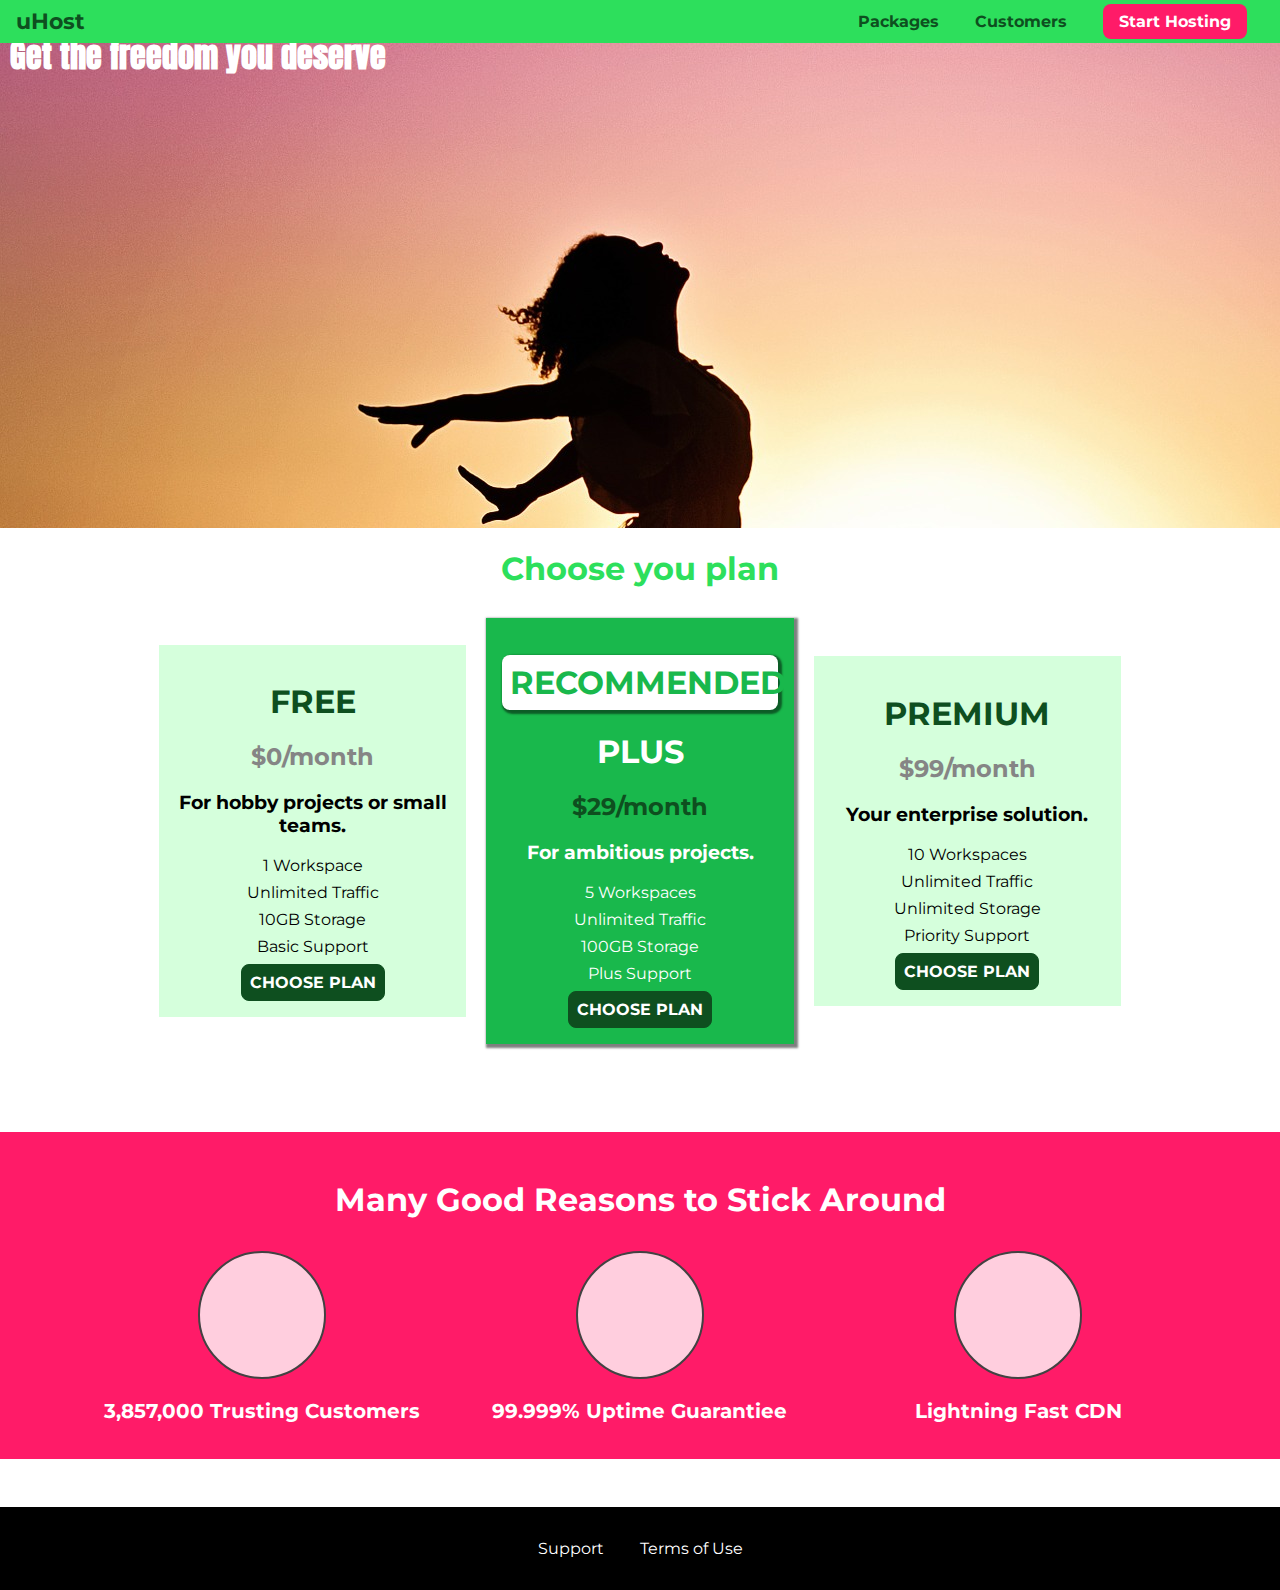
==== index.html @ 856f46f3 "initial commit" ====
<!DOCTYPE html>
<html lang="en">
<head>
    <meta charset="UTF-8">
    <meta name="viewport" content="width=device-width, initial-scale=1.0">
    <meta http-equiv="X-UA-Compatible" content="ie=edge">
    <link href="https://fonts.googleapis.com/css?family=Anton|Montserrat:400,600,700&display=swap" rel="stylesheet">
    <link rel="stylesheet" href="shared.css">
    <link rel="stylesheet" href="main.css">
    <title>uHost</title>
</head>
<body>
    <header class="main-header">
        <div>
            <a href="index.html" class="main-header__brand">uHost</a>
        </div>
        <nav class="main-nav">
            <ul class="main-nav__items">
                <li class="main-nav__item">
                    <a href="packages/index.html">Packages</a>
                </li>
                <li class="main-nav__item">
                    <a href="customers/index.html">Customers</a>
                </li>
                <li class="main-nav__item main-nav__item--cta">
                    <a href="start-hosting/index.html">Start Hosting</a>
                </li>
            </ul>
        </nav>
    </header>
    <main>
        <section id="product-overview">
            <h1>Get the freedom you deserve</h1>
        </section>
        <section id="plans">
            <h1 class='section-title'>Choose you plan</h1>
            <div class="plan__list">
                <article class="plan">
                    <h1 class="plan__title">FREE</h1>
                    <h2 class="plan__price">$0/month</h2>
                    <h3>For hobby projects or small teams.</h3>
                    <ul class="plan__features">
                        <li class="plan__feature">1 Workspace</li>
                        <li class="plan__feature">Unlimited Traffic</li>
                        <li class="plan__feature">10GB Storage</li>
                        <li class="plan__feature">Basic Support</li>
                    </ul>
                    <div>
                        <button class="button">CHOOSE PLAN</button>
                    </div>
                </article>
                <article class="plan plan--highlighted">
                    <h1 class="plan__annotation">RECOMMENDED</h1>
                    <h1 class="plan__title">PLUS</h1>
                    <h2 class="plan__price">$29/month</h2>
                    <h3>For ambitious projects.</h3>
                    <ul class="plan__features">
                        <li class="plan__feature">5 Workspaces</li>
                        <li class="plan__feature">Unlimited Traffic</li>
                        <li class="plan__feature">100GB Storage</li>
                        <li class="plan__feature">Plus Support</li>
                    </ul>
                    <div>
                        <button class="button">CHOOSE PLAN</button>
                    </div>
                </article>
                <article class="plan">
                    <h1 class="plan__title">PREMIUM</h1>
                    <h2 class="plan__price">$99/month</h2>
                    <h3>Your enterprise solution.</h3>
                    <ul class="plan__features">
                        <li class="plan__feature">10 Workspaces</li>
                        <li class="plan__feature">Unlimited Traffic</li>
                        <li class="plan__feature">Unlimited Storage</li>
                        <li class="plan__feature">Priority Support</li>
                    </ul>
                    <div>
                        <button class="button">CHOOSE PLAN</button>
                    </div>
                </article>
            </div>
        </section>
        <section id="key-features">
            <h1 class="section-title">Many Good Reasons to Stick Around</h1>
            <ul class="key-features__list">
                <li class="key-feature">
                    <div class="key-feature__image">

                    </div>
                    <p class="key-feature__description">3,857,000 Trusting Customers</p>
                </li>
                <li class="key-feature">
                    <div class="key-feature__image">

                    </div>
                    <p class="key-feature__description">99.999% Uptime Guarantiee</p>
                </li>
                <li class="key-feature">
                    <div class="key-feature__image">

                    </div>
                    <p class="key-feature__description">Lightning Fast CDN</p>
                </li>
            </ul>
        </section>
    </main>
    <footer class="main-footer">
        <nav>
            <ul class="main-footer__links">
                <li class="main-footer__link">
                    <a href="#">Support</a>
                </li>
                <li class="main-footer__link">
                    <a href="#">Terms of Use</a>
                </li>
            </ul>
        </nav>
    </footer>
</body>
</html>
---- shared.css ----
* {
    box-sizing: border-box;
}

body {
    font-family: 'Montserrat', sans-serif;
    margin: 0;
}

.main-header {
    width: 100%;
    position: fixed;
    top: 0;
    left: 0;
    background-color: #2ddf5c;
    padding: 8px 16px;
    z-index: 100;
}

.main-header__brand {
    color: #0e4f1f;
    text-decoration: none;
    font-weight: 700;
    font-size: 22px;
}

.main-header > div {
    display: inline-block;
    vertical-align: middle;
}

.main-nav {
    display: inline-block;
    text-align: right;
    width: calc(100% - 74px);
    vertical-align: middle;
}

.main-nav__items {
    margin: 0;
    padding: 0;
    list-style: none;
}

.main-nav__item {
    display: inline-block;
    margin: 0 16px;
}

.main-nav__item > a {
    text-decoration: none;
    color: #0e4f1f;
    font-weight: bold;
    padding: 3px 0;
}

.main-nav__item a:hover,
.main-nav__item a:active {
    color: #fff;
    border-bottom: 5px solid #fff;
}

.main-nav__item--cta a {
    color: white;
    background-color: #ff1b68;
    padding: 8px 16px;
    border-radius: 8px;
}

.main-nav__item--cta a:hover, 
.main-nav__item--cta a:active {
    color: #ff1b68;
    background-color: #fff;
    border: none;
}

.main-footer {
    background-color: #000;
    padding: 32px;
    margin-top: 48px;
}

.main-footer__links {
    margin: 0;
    padding: 0;
    list-style-type: none;
    text-align: center;
}

.main-footer__link {
    display: inline-block;
    margin: 0 16px;
}

.main-footer__link a {
    color: #fff;
    text-decoration: none;
}

.main-footer__link a:hover,
.main-footer__link a:active {
    color: #ccc;
}

.button {
    background-color: #0e4f1f;
    color: #fff;
    font: inherit;
    border: 1.5px solid #0e4f1f;
    padding: 8px; 
    border-radius: 8px;
    font-weight: bold;
    cursor: pointer;
}

.button:hover, .button:active {
    color: #0e4f1f;
    background-color: #fff;
}

.button:focus {
    outline: none;
}
---- main.css ----
#product-overview {
    background: url("./images/freedom.jpg") scroll no-repeat;
    width: 100%;
    height: 528px;
    padding: 10px;
}

.section-title {
    color: #2ddf5c;
    text-align: center;
}

#product-overview h1 {
    color: #fff;
    font-family: 'Anton', sans-serif;
}

.plan__list {
    width: 80%;
    margin: auto;
    text-align: center;
}

.plan {
    background-color: #d5ffdc;
    text-align: center;
    padding: 16px;
    margin: 8px;
    display: inline-block;
    width: 30%;
    vertical-align: middle;
}

.plan--highlighted {
    background-color: #19b84c;
    color: #fff;
    box-shadow: 2px 2px 2px 2px rgba(0, 0, 0, 0.5);
}

.plan__annotation {
    background-color: #fff;
    color: #19b84c;
    padding: 8px;
    box-shadow: 2px 2px 2px 2px rgba(0, 0, 0, 0.5);
    border-radius: 8px;
}

.plan__title {
    color: #0e4f1f;
}

.plan__price {
    color: #858585;
}

.plan--highlighted .plan__title {
    color: #fff;
}

.plan--highlighted .plan__price {
    color: #0e4f1f;
}

.plan__features{
    list-style: none;
    margin: 0;
    padding: 0;
}

.plan__feature {
    margin: 8px 0;
}

#key-features {
    background-color: #ff1b68;
    margin-top: 80px;
    padding: 16px;
}

#key-features .section-title {
    color: #fff;
    margin: 32px;
    
}

.key-features__list {
    list-style-type: none;
    margin: 0;
    padding: 0;
    text-align: center;
}

.key-feature {
    display: inline-block;
    width: 30%;
    vertical-align: top;
}

.key-feature__image {
    background: #ffcede;
    width: 128px;
    height: 128px;
    border: 2px solid #424242;
    border-radius: 50%;
    margin: 0 auto;
}

.key-feature__description {
    text-align: center;
    font-weight: bold;
    color: #fff;
    font-size: 20px;
}
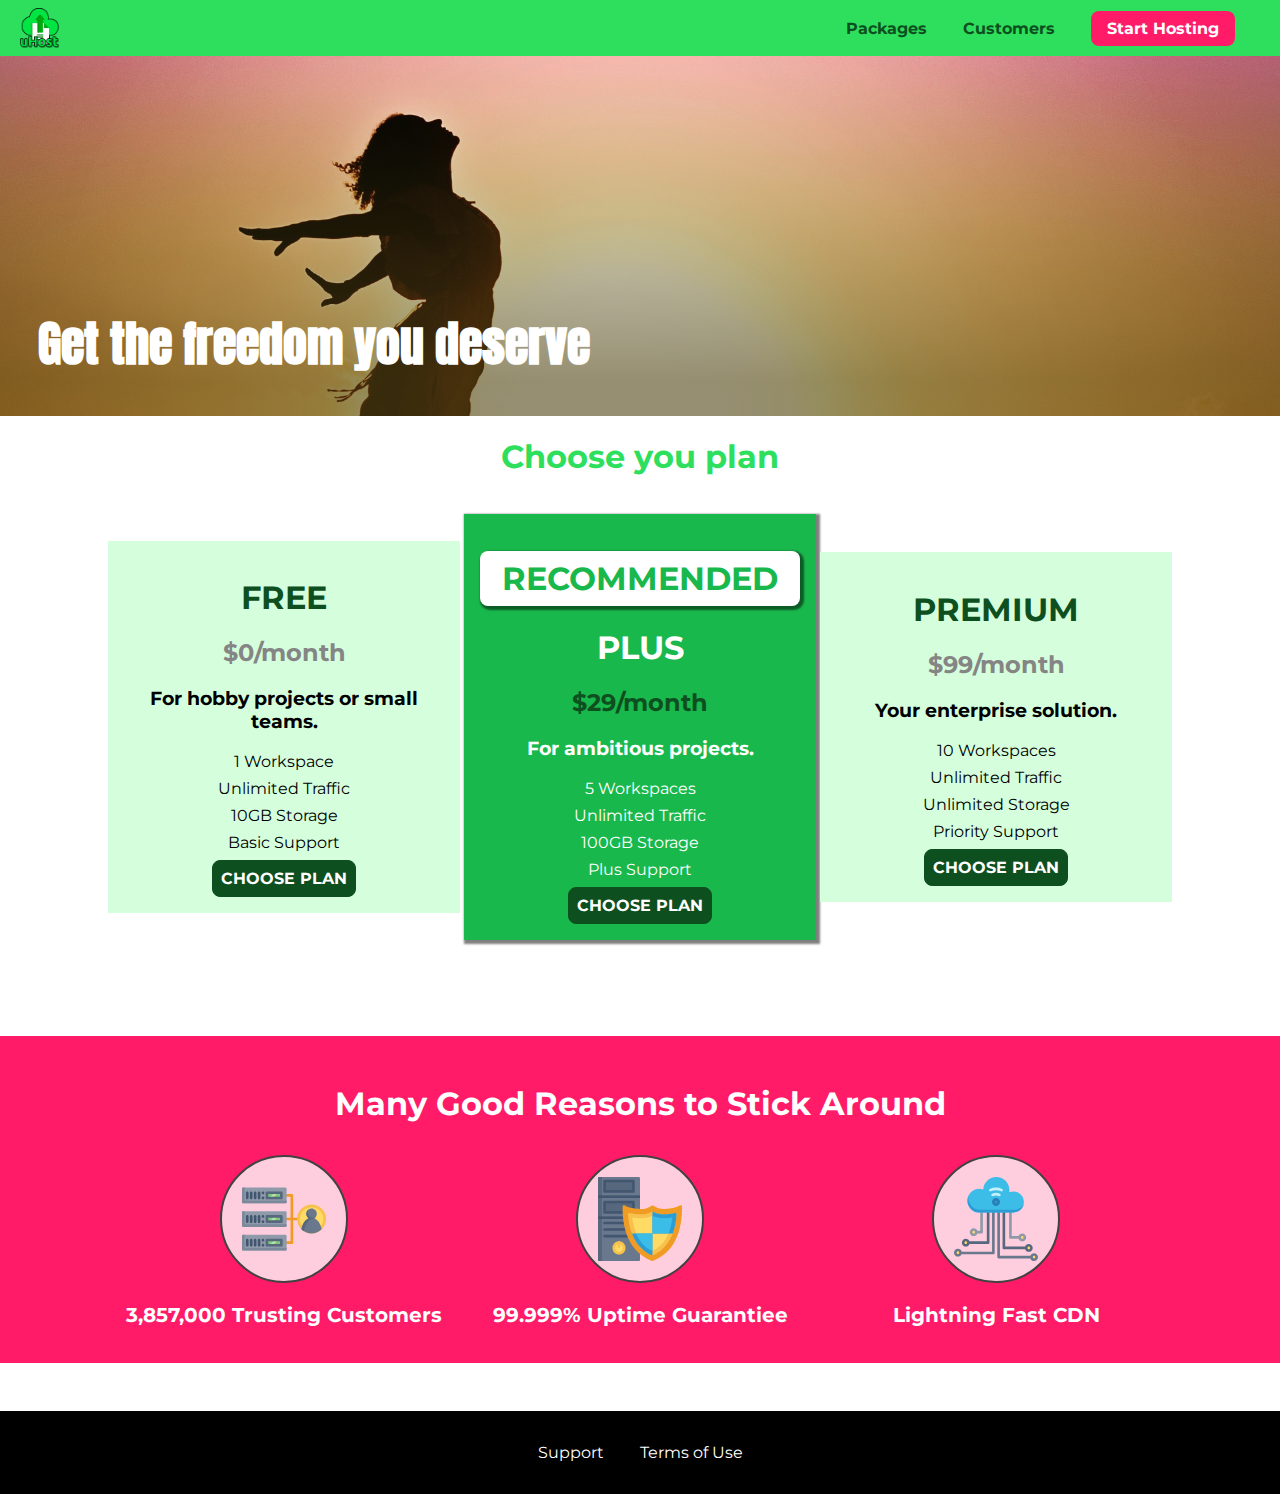
==== commit 7ffa1998: "adding signup form styling" ====
--- a/index.html
+++ b/index.html
@@ -10,9 +10,26 @@
     <title>uHost</title>
 </head>
 <body>
+    <div class="backdrop"></div>
+    <div class="modal">
+        <h1 class="modal__title">Do you want to continue?</h1>
+        <div class="modal__actions">
+            <a href="start-hosting/index.html" class="modal__action">Yes!</a>
+            <button class="modal__action modal__action--negative" type="button">No!</button>
+        </div>
+    </div>
     <header class="main-header">
         <div>
-            <a href="index.html" class="main-header__brand">uHost</a>
+            <div>
+                <button class="toggle-button">
+                    <span class="toggle-button__bar"></span>
+                    <span class="toggle-button__bar"></span>
+                    <span class="toggle-button__bar"></span>
+                </button>
+            </div>
+            <a href="index.html" class="main-header__brand">
+                <img src="images/uhost-icon.png" alt="uHost - Your favorite hosting company">
+            </a>
         </div>
         <nav class="main-nav">
             <ul class="main-nav__items">
@@ -28,6 +45,19 @@
             </ul>
         </nav>
     </header>
+    <nav class="mobile-nav">
+        <ul class="mobile-nav__items">
+            <li class="mobile-nav__item">
+                <a href="packages/index.html">Packages</a>
+            </li>
+            <li class="mobile-nav__item">
+                <a href="customers/index.html">Customers</a>
+            </li>
+            <li class="mobile-nav__item mobile-nav__item--cta">
+                <a href="shart-hosting/index.html">Start Hosting</a>
+            </li>
+        </ul>
+    </nav>
     <main>
         <section id="product-overview">
             <h1>Get the freedom you deserve</h1>
@@ -85,19 +115,183 @@
             <ul class="key-features__list">
                 <li class="key-feature">
                     <div class="key-feature__image">
-
+                            <svg viewBox="0 0 512 512">
+                                    <path style="fill:#F09B24;" d="M344,248h-32V112c0-4.418-3.582-8-8-8h-40c-4.418,0-8,3.582-8,8s3.582,8,8,8h32v128h-32  c-4.418,0-8,3.582-8,8s3.582,8,8,8h32v128h-32c-4.418,0-8,3.582-8,8s3.582,8,8,8h40c4.418,0,8-3.582,8-8V264h32c4.418,0,8-3.582,8-8  S348.418,248,344,248z"
+                                    />
+                                    <path style="fill:#8E9AA9;" d="M264,64H8c-4.418,0-8,3.582-8,8v80c0,4.418,3.582,8,8,8h256c4.418,0,8-3.582,8-8V72  C272,67.582,268.418,64,264,64z"
+                                    />
+                                    <path style="fill:#7C899B;" d="M24,144c-4.418,0-8-3.582-8-8V64H8c-4.418,0-8,3.582-8,8v80c0,4.418,3.582,8,8,8h256  c4.418,0,8-3.582,8-8v-8H24z"
+                                    />
+                                    <rect x="152" y="96" style="fill:#B8E3A8;" width="88" height="32" />
+                                    <g>
+                                        <polygon style="fill:#7EC97D;" points="152,96 152,128 166,128 198,96  " />
+                                        <polygon style="fill:#7EC97D;" points="220,96 188,128 240,128 240,96  " />
+                                    </g>
+                                    <path style="fill:#56677E;" d="M240,136h-88c-4.418,0-8-3.582-8-8V96c0-4.418,3.582-8,8-8h88c4.418,0,8,3.582,8,8v32  C248,132.418,244.418,136,240,136z M160,120h72v-16h-72V120z"
+                                    />
+                                    <g>
+                                        <path style="fill:#435670;" d="M32,136c-4.418,0-8-3.582-8-8V96c0-4.418,3.582-8,8-8s8,3.582,8,8v32C40,132.418,36.418,136,32,136z   "
+                                        />
+                                        <path style="fill:#435670;" d="M56,136c-4.418,0-8-3.582-8-8V96c0-4.418,3.582-8,8-8s8,3.582,8,8v32C64,132.418,60.418,136,56,136z   "
+                                        />
+                                        <path style="fill:#435670;" d="M80,136c-4.418,0-8-3.582-8-8V96c0-4.418,3.582-8,8-8s8,3.582,8,8v32C88,132.418,84.418,136,80,136z   "
+                                        />
+                                        <path style="fill:#435670;" d="M104,136c-4.418,0-8-3.582-8-8V96c0-4.418,3.582-8,8-8s8,3.582,8,8v32   C112,132.418,108.418,136,104,136z"
+                                        />
+                                        <path style="fill:#435670;" d="M128,105c-4.418,0-8-3.582-8-8v-1c0-4.418,3.582-8,8-8s8,3.582,8,8v1   C136,101.418,132.418,105,128,105z"
+                                        />
+                                        <path style="fill:#435670;" d="M128,136c-4.418,0-8-3.582-8-8v-1c0-4.418,3.582-8,8-8s8,3.582,8,8v1   C136,132.418,132.418,136,128,136z"
+                                        />
+                                    </g>
+                                    <path style="fill:#8E9AA9;" d="M264,208H8c-4.418,0-8,3.582-8,8v80c0,4.418,3.582,8,8,8h256c4.418,0,8-3.582,8-8v-80  C272,211.582,268.418,208,264,208z"
+                                    />
+                                    <path style="fill:#7C899B;" d="M24,288c-4.418,0-8-3.582-8-8v-72H8c-4.418,0-8,3.582-8,8v80c0,4.418,3.582,8,8,8h256  c4.418,0,8-3.582,8-8v-8H24z"
+                                    />
+                                    <rect x="152" y="240" style="fill:#B8E3A8;" width="88" height="32" />
+                                    <g>
+                                        <polygon style="fill:#7EC97D;" points="152,240 152,272 166,272 198,240  " />
+                                        <polygon style="fill:#7EC97D;" points="220,240 188,272 240,272 240,240  " />
+                                    </g>
+                                    <path style="fill:#56677E;" d="M240,280h-88c-4.418,0-8-3.582-8-8v-32c0-4.418,3.582-8,8-8h88c4.418,0,8,3.582,8,8v32  C248,276.418,244.418,280,240,280z M160,264h72v-16h-72V264z"
+                                    />
+                                    <g>
+                                        <path style="fill:#435670;" d="M32,280c-4.418,0-8-3.582-8-8v-32c0-4.418,3.582-8,8-8s8,3.582,8,8v32C40,276.418,36.418,280,32,280   z"
+                                        />
+                                        <path style="fill:#435670;" d="M56,280c-4.418,0-8-3.582-8-8v-32c0-4.418,3.582-8,8-8s8,3.582,8,8v32C64,276.418,60.418,280,56,280   z"
+                                        />
+                                        <path style="fill:#435670;" d="M80,280c-4.418,0-8-3.582-8-8v-32c0-4.418,3.582-8,8-8s8,3.582,8,8v32C88,276.418,84.418,280,80,280   z"
+                                        />
+                                        <path style="fill:#435670;" d="M104,280c-4.418,0-8-3.582-8-8v-32c0-4.418,3.582-8,8-8s8,3.582,8,8v32   C112,276.418,108.418,280,104,280z"
+                                        />
+                                        <path style="fill:#435670;" d="M128,249c-4.418,0-8-3.582-8-8v-1c0-4.418,3.582-8,8-8s8,3.582,8,8v1   C136,245.418,132.418,249,128,249z"
+                                        />
+                                        <path style="fill:#435670;" d="M128,280c-4.418,0-8-3.582-8-8v-1c0-4.418,3.582-8,8-8s8,3.582,8,8v1   C136,276.418,132.418,280,128,280z"
+                                        />
+                                    </g>
+                                    <path style="fill:#8E9AA9;" d="M264,352H8c-4.418,0-8,3.582-8,8v80c0,4.418,3.582,8,8,8h256c4.418,0,8-3.582,8-8v-80  C272,355.582,268.418,352,264,352z"
+                                    />
+                                    <path style="fill:#7C899B;" d="M24,432c-4.418,0-8-3.582-8-8v-72H8c-4.418,0-8,3.582-8,8v80c0,4.418,3.582,8,8,8h256  c4.418,0,8-3.582,8-8v-8H24z"
+                                    />
+                                    <rect x="152" y="384" style="fill:#B8E3A8;" width="88" height="32" />
+                                    <g>
+                                        <polygon style="fill:#7EC97D;" points="152,384 152,416 166,416 198,384  " />
+                                        <polygon style="fill:#7EC97D;" points="220,384 188,416 240,416 240,384  " />
+                                    </g>
+                                    <path style="fill:#56677E;" d="M240,424h-88c-4.418,0-8-3.582-8-8v-32c0-4.418,3.582-8,8-8h88c4.418,0,8,3.582,8,8v32  C248,420.418,244.418,424,240,424z M160,408h72v-16h-72V408z"
+                                    />
+                                    <g>
+                                        <path style="fill:#435670;" d="M32,424c-4.418,0-8-3.582-8-8v-32c0-4.418,3.582-8,8-8s8,3.582,8,8v32C40,420.418,36.418,424,32,424   z"
+                                        />
+                                        <path style="fill:#435670;" d="M56,424c-4.418,0-8-3.582-8-8v-32c0-4.418,3.582-8,8-8s8,3.582,8,8v32C64,420.418,60.418,424,56,424   z"
+                                        />
+                                        <path style="fill:#435670;" d="M80,424c-4.418,0-8-3.582-8-8v-32c0-4.418,3.582-8,8-8s8,3.582,8,8v32C88,420.418,84.418,424,80,424   z"
+                                        />
+                                        <path style="fill:#435670;" d="M104,424c-4.418,0-8-3.582-8-8v-32c0-4.418,3.582-8,8-8s8,3.582,8,8v32   C112,420.418,108.418,424,104,424z"
+                                        />
+                                        <path style="fill:#435670;" d="M128,393c-4.418,0-8-3.582-8-8v-1c0-4.418,3.582-8,8-8s8,3.582,8,8v1   C136,389.418,132.418,393,128,393z"
+                                        />
+                                        <path style="fill:#435670;" d="M128,424c-4.418,0-8-3.582-8-8v-1c0-4.418,3.582-8,8-8s8,3.582,8,8v1   C136,420.418,132.418,424,128,424z"
+                                        />
+                                    </g>
+                                    <path style="fill:#F7C14D;" d="M424,168c-48.523,0-88,39.477-88,88s39.477,88,88,88s88-39.477,88-88S472.523,168,424,168z" />
+                                    <path style="fill:#FFDB66;" d="M424,184c-39.701,0-72,32.299-72,72s32.299,72,72,72s72-32.299,72-72S463.701,184,424,184z" />
+                                    <path style="fill:#69788D;" d="M484.893,314.16C476.393,274.588,451.922,248,424,248s-52.393,26.588-60.893,66.16  c-0.605,2.82,0.354,5.749,2.511,7.664C381.731,336.124,402.465,344,424,344s42.269-7.876,58.381-22.176  C484.539,319.909,485.498,316.98,484.893,314.16z"
+                                    />
+                                    <path style="fill:#56677E;" d="M434.053,249.171C430.768,248.403,427.411,248,424,248c-27.922,0-52.393,26.588-60.893,66.16  c-0.605,2.82,0.354,5.749,2.511,7.664c3.383,3.002,6.979,5.703,10.734,8.125C384.904,286.243,407.373,255.378,434.053,249.171z"
+                                    />
+                                    <path style="fill:#69788D;" d="M424,192c-17.645,0-32,14.355-32,32s14.355,32,32,32s32-14.355,32-32S441.645,192,424,192z" />
+                                    <path style="fill:#56677E;" d="M432,248c-17.645,0-32-14.355-32-32c0-6.783,2.128-13.076,5.742-18.258  C397.444,203.53,392,213.138,392,224c0,17.645,14.355,32,32,32c10.862,0,20.471-5.444,26.258-13.742  C445.076,245.872,438.783,248,432,248z"
+                                    />
+        
+                            </svg>
                     </div>
                     <p class="key-feature__description">3,857,000 Trusting Customers</p>
                 </li>
                 <li class="key-feature">
                     <div class="key-feature__image">
-
+                            <svg viewBox="0 0 512 512">
+                                    <path style="fill:#69788D;" d="M248,0H8C3.582,0,0,3.582,0,8v496c0,4.418,3.582,8,8,8h240c4.418,0,8-3.582,8-8V8  C256,3.582,252.418,0,248,0z"
+                                    />
+                                    <path style="fill:#56677E;" d="M24,504V8c0-4.418,3.582-8,8-8H8C3.582,0,0,3.582,0,8v496c0,4.418,3.582,8,8,8h24  C27.582,512,24,508.418,24,504z"
+                                    />
+                                    <g>
+                                        <rect x="0" y="112" style="fill:#435670;" width="256" height="16" />
+                                        <rect x="0" y="240" style="fill:#435670;" width="256" height="16" />
+                                    </g>
+                                    <path style="fill:#F7C14D;" d="M128,392c-22.056,0-40,17.944-40,40s17.944,40,40,40s40-17.944,40-40S150.056,392,128,392z" />
+                                    <path style="fill:#FFDB66;" d="M128,408c-13.233,0-24,10.767-24,24s10.767,24,24,24s24-10.767,24-24S141.233,408,128,408z" />
+                                    <path style="fill:#F7C14D;" d="M128,392c-2.739,0-5.414,0.278-8,0.805V424c0,4.418,3.582,8,8,8c4.418,0,8-3.582,8-8v-31.195  C133.414,392.278,130.739,392,128,392z"
+                                    />
+                                    <g>
+                                        <path style="fill:#435670;" d="M216,288H40c-4.418,0-8-3.582-8-8s3.582-8,8-8h176c4.418,0,8,3.582,8,8S220.418,288,216,288z"
+                                        />
+                                        <path style="fill:#435670;" d="M216,328H40c-4.418,0-8-3.582-8-8s3.582-8,8-8h176c4.418,0,8,3.582,8,8S220.418,328,216,328z"
+                                        />
+                                        <path style="fill:#435670;" d="M216,368H40c-4.418,0-8-3.582-8-8s3.582-8,8-8h176c4.418,0,8,3.582,8,8S220.418,368,216,368z"
+                                        />
+                                        <path style="fill:#435670;" d="M216,16H40c-4.418,0-8,3.582-8,8v64c0,4.418,3.582,8,8,8h176c4.418,0,8-3.582,8-8V24   C224,19.582,220.418,16,216,16z"
+                                        />
+                                    </g>
+                                    <rect x="48" y="32" style="fill:#56677E;" width="160" height="48" />
+                                    <path style="fill:#435670;" d="M216,144H40c-4.418,0-8,3.582-8,8v64c0,4.418,3.582,8,8,8h176c4.418,0,8-3.582,8-8v-64  C224,147.582,220.418,144,216,144z"
+                                    />
+                                    <rect x="48" y="160" style="fill:#56677E;" width="160" height="48" />
+                                    <path style="fill:#F09B24;" d="M511.747,180.237c-0.194-6.537-8.107-10.107-13.135-5.894c-5.6,4.693-42.904,21.282-98.514,21.282  c-33.45,0-64.625-20.999-64.929-21.206c-2.9-1.991-6.764-1.85-9.512,0.346c-2.677,2.135-27.201,20.86-63.793,20.86  c-55.607,0-92.914-16.589-98.515-21.282c-5.028-4.211-12.941-0.645-13.135,5.894c-1.634,54.834,4.655,105.941,18.693,151.903  c12.096,39.604,29.759,74.047,52.497,102.373c27.538,34.304,62.743,59.882,104.66,76.045c3.069,1.918,6.757,1.921,9.83,0  c41.917-16.163,77.122-41.741,104.66-76.045c22.738-28.326,40.401-62.77,52.497-102.373  C507.092,286.179,513.381,235.071,511.747,180.237z"
+                                    />
+                                    <path style="fill:#F7C14D;" d="M476.21,221.226c-1.953-1.631-4.568-2.235-7.036-1.628c-21.686,5.327-44.926,8.028-69.075,8.028  c-25.926,0-49.633-8.975-64.955-16.504c-2.307-1.134-5.016-1.091-7.284,0.116c-14.059,7.477-36.919,16.388-65.994,16.388  c-24.153,0-47.394-2.701-69.075-8.028c-5.155-1.268-10.221,2.966-9.894,8.261c2.077,33.693,7.668,65.635,16.616,94.935  c22.774,74.565,66.139,126.334,128.888,153.868c2.032,0.891,4.397,0.891,6.43,0c61.777-27.107,104.716-78.876,127.62-153.868  c8.948-29.3,14.539-61.241,16.616-94.935C479.224,225.319,478.163,222.856,476.21,221.226z"
+                                    />
+                                    <path style="fill:#FFDB66;" d="M331.609,451.727c-52.604-25.289-89.304-70.987-109.144-135.944  c-6.532-21.39-11.162-44.336-13.82-68.447c17.133,2.852,34.952,4.291,53.22,4.291c29.394,0,53.376-7.793,69.978-15.561  c17.44,7.736,41.656,15.561,68.256,15.561c18.267,0,36.085-1.439,53.219-4.291c-2.659,24.112-7.288,47.06-13.82,68.448  C419.545,381.108,383.27,426.805,331.609,451.727z"
+                                    />
+                                    <g>
+                                        <path style="fill:#2C9DD4;" d="M479.066,227.858c0.157-2.539-0.903-5.002-2.856-6.633s-4.568-2.235-7.036-1.628   c-21.686,5.327-44.926,8.028-69.075,8.028c-25.926,0-49.633-8.975-64.955-16.504c-1.057-0.52-2.2-0.78-3.345-0.806l-0.072,133.351   h123.601c2.556-6.746,4.933-13.702,7.123-20.874C471.398,293.493,476.989,261.552,479.066,227.858z"
+                                        />
+                                        <path style="fill:#2C9DD4;" d="M206.658,343.667c24.153,63.42,65.028,108.108,121.743,132.995c1.031,0.452,2.147,0.673,3.263,0.666   l0.063-133.661H206.658z"
+                                        />
+                                    </g>
+                                    <g>
+                                        <path style="fill:#3CBDE8;" d="M439.497,315.783c6.532-21.389,11.161-44.336,13.82-68.448c-17.134,2.852-34.952,4.291-53.219,4.291   c-26.6,0-50.815-7.824-68.256-15.561l-0.116,107.601h97.758C433.179,334.807,436.524,325.518,439.497,315.783z"
+                                        />
+                                        <path style="fill:#3CBDE8;" d="M232.523,343.667c21.144,50.298,54.363,86.56,99.087,108.06l0.117-108.06H232.523z" />
+                                    </g>
+                            </svg>
                     </div>
                     <p class="key-feature__description">99.999% Uptime Guarantiee</p>
                 </li>
                 <li class="key-feature">
                     <div class="key-feature__image">
-
+                        <svg viewBox="0 0 512 512">
+                            <path style="fill:#8E9AA9;" d="M168,200c-4.418,0-8,3.582-8,8v120h-17.376c-3.302-9.311-12.194-16-22.624-16  c-13.234,0-24,10.767-24,24s10.766,24,24,24c10.429,0,19.321-6.689,22.624-16H168c4.418,0,8-3.582,8-8V208  C176,203.582,172.418,200,168,200z"
+                            />
+                            <path style="fill:#FFDB66;" d="M120,328c-4.411,0-8,3.589-8,8s3.589,8,8,8s8-3.589,8-8S124.411,328,120,328z" />
+                            <path style="fill:#56677E;" d="M208,200c-4.418,0-8,3.582-8,8v184H94.624C91.322,382.689,82.43,376,72,376  c-13.234,0-24,10.767-24,24s10.766,24,24,24c10.429,0,19.321-6.689,22.624-16H208c4.418,0,8-3.582,8-8V208  C216,203.582,212.418,200,208,200z"
+                            />
+                            <path style="fill:#FFDB66;" d="M72,392c-4.411,0-8,3.589-8,8s3.589,8,8,8s8-3.589,8-8S76.411,392,72,392z" />
+                            <path style="fill:#69788D;" d="M240,208c-4.418,0-8,3.582-8,8v239H47.24c-2.671-10.34-12.078-18-23.24-18c-13.234,0-24,10.767-24,24  s10.766,24,24,24c9.666,0,18.009-5.747,21.809-14H240c4.418,0,8-3.582,8-8V216C248,211.582,244.418,208,240,208z"
+                            />
+                            <path style="fill:#FFDB66;" d="M24,453c-4.411,0-8,3.589-8,8s3.589,8,8,8s8-3.589,8-8S28.411,453,24,453z" />
+                            <path style="fill:#69788D;" d="M488,464c-10.429,0-19.321,6.689-22.624,16H280V208c0-4.418-3.582-8-8-8s-8,3.582-8,8v280  c0,4.418,3.582,8,8,8h193.376c3.302,9.311,12.194,16,22.624,16c13.234,0,24-10.767,24-24S501.234,464,488,464z"
+                            />
+                            <path style="fill:#FFDB66;" d="M488,480c-4.411,0-8,3.589-8,8s3.589,8,8,8s8-3.589,8-8S492.411,480,488,480z" />
+                            <path style="fill:#56677E;" d="M456,408c-10.429,0-19.321,6.689-22.624,16H312V208c0-4.418-3.582-8-8-8s-8,3.582-8,8v224  c0,4.418,3.582,8,8,8h129.376c3.302,9.311,12.194,16,22.624,16c13.234,0,24-10.767,24-24S469.234,408,456,408z"
+                            />
+                            <path style="fill:#FFDB66;" d="M456,424c-4.411,0-8,3.589-8,8s3.589,8,8,8s8-3.589,8-8S460.411,424,456,424z" />
+                            <path style="fill:#8E9AA9;" d="M416,344c-10.429,0-19.321,6.689-22.624,16H352V208c0-4.418-3.582-8-8-8s-8,3.582-8,8v160  c0,4.418,3.582,8,8,8h49.376c3.302,9.311,12.194,16,22.624,16c13.234,0,24-10.767,24-24S429.234,344,416,344z"
+                            />
+                            <path style="fill:#FFDB66;" d="M416,360c-4.411,0-8,3.589-8,8s3.589,8,8,8s8-3.589,8-8S420.411,360,416,360z" />
+                            <path style="fill:#3CBDE8;" d="M362,88c-8.741,0-17.231,1.751-25.06,5.085C337.646,88.797,338,84.43,338,80  c0-44.112-35.888-80-80-80c-42.823,0-77.895,33.816-79.909,76.149C170.393,73.415,162.244,72,154,72c-39.701,0-72,32.299-72,72  s32.299,72,72,72h208c35.29,0,64-28.71,64-64S397.29,88,362,88z"
+                            />
+                            <path style="fill:#2C9DD4;" d="M368,200H160c-39.701,0-72-32.299-72-72c0-5.863,0.721-11.559,2.05-17.019  C84.918,120.88,82,132.102,82,144c0,39.701,32.299,72,72,72h208c30.389,0,55.88-21.296,62.379-49.743  C413.565,186.327,392.352,200,368,200z"
+                            />
+                            <path style="fill:#2A7DB5;" d="M256,128c-13.234,0-24,10.767-24,24s10.766,24,24,24c13.233,0,24-10.767,24-24S269.233,128,256,128z"
+                            />
+                            <path style="fill:#2C9DD4;" d="M256,144c-4.411,0-8,3.589-8,8s3.589,8,8,8c4.411,0,8-3.589,8-8S260.411,144,256,144z" />
+                            <g>
+                                <path style="fill:#C5F1FA;" d="M221.755,87.695c-2.994,0-5.864-1.688-7.233-4.572c-1.894-3.991-0.194-8.763,3.798-10.657   C230.157,66.849,242.834,64,256,64c13.166,0,25.844,2.849,37.68,8.466c3.992,1.895,5.692,6.666,3.798,10.657   s-6.666,5.692-10.657,3.798C277.144,82.328,266.774,80,256,80c-10.774,0-21.144,2.328-30.821,6.921   C224.072,87.446,222.904,87.695,221.755,87.695z"
+                                />
+                                <path style="fill:#C5F1FA;" d="M276.545,116.618c-1.148,0-2.316-0.249-3.424-0.774C267.745,113.293,261.985,112,256,112   c-5.985,0-11.745,1.293-17.121,3.844c-3.991,1.895-8.763,0.192-10.657-3.798c-1.894-3.992-0.193-8.764,3.798-10.657   C239.557,97.813,247.625,96,256,96c8.376,0,16.444,1.813,23.98,5.389c3.991,1.894,5.692,6.665,3.798,10.657   C282.41,114.93,279.539,116.618,276.545,116.618z"
+                                />
+                            </g>
+                        </svg>
                     </div>
                     <p class="key-feature__description">Lightning Fast CDN</p>
                 </li>
@@ -116,5 +310,6 @@
             </ul>
         </nav>
     </footer>
+    <script src="shared.js"></script>
 </body>
 </html>--- a/shared.css
+++ b/shared.css
@@ -5,6 +5,23 @@
 body {
     font-family: 'Montserrat', sans-serif;
     margin: 0;
+    overflow-x:hidden;
+}
+
+main {
+    min-height: calc(100vh - 3.5rem - 8rem);
+    margin-top: 3.5rem;
+}
+
+.backdrop {
+    position: fixed;
+    top: 0;
+    left: 0;
+    display: none;
+    z-index: 101;
+    width: 100vw;
+    height: 100vh;
+    background-color: rgba(0, 0, 0, 0.5);
 }
 
 .main-header {
@@ -13,7 +30,7 @@
     top: 0;
     left: 0;
     background-color: #2ddf5c;
-    padding: 8px 16px;
+    padding: 0.5rem 1rem;
     z-index: 100;
 }
 
@@ -21,18 +38,46 @@
     color: #0e4f1f;
     text-decoration: none;
     font-weight: 700;
-    font-size: 22px;
-}
-
-.main-header > div {
+    height: 2.5rem;
     display: inline-block;
     vertical-align: middle;
 }
 
+.main-header__brand img {
+    height: 100%;
+}
+
+.main-header  div {
+    display: inline-block;
+    vertical-align: middle;
+}
+
+.toggle-button {
+    width: 3rem;
+    background: transparent;
+    border: none;
+    cursor: pointer;
+    padding-top: 0;
+    padding-bottom: 0;
+    vertical-align: middle;
+}
+
+.toggle-button:focus {
+    outline: none;
+}
+
+.toggle-button__bar {
+    width: 100%;
+    height: 0.2rem;
+    background: black;
+    display: block;
+    margin: 0.6rem 0;
+}
+
 .main-nav {
-    display: inline-block;
+    display: none;
     text-align: right;
-    width: calc(100% - 74px);
+    width: calc(100% - 60px);
     vertical-align: middle;
 }
 
@@ -44,10 +89,11 @@
 
 .main-nav__item {
     display: inline-block;
-    margin: 0 16px;
-}
-
-.main-nav__item > a {
+    margin: 0 1rem;
+}
+
+.main-nav__item > a,
+.mobile-nav__item a {
     text-decoration: none;
     color: #0e4f1f;
     font-weight: bold;
@@ -60,24 +106,38 @@
     border-bottom: 5px solid #fff;
 }
 
-.main-nav__item--cta a {
+.main-nav__item--cta a,
+.mobile-nav__item--cta a {
     color: white;
     background-color: #ff1b68;
-    padding: 8px 16px;
+    padding: 0.5rem 1rem;
     border-radius: 8px;
 }
 
 .main-nav__item--cta a:hover, 
-.main-nav__item--cta a:active {
+.main-nav__item--cta a:active,
+.mobile-nav__item--cta a:hover,
+.mobile-nav__item--cta a:active {
     color: #ff1b68;
     background-color: #fff;
     border: none;
 }
 
+
+@media (min-width: 40rem) {
+    .toggle-button {
+        display: none;
+    }
+    
+    .main-nav {
+        display: inline-block;
+    }
+}
+
 .main-footer {
     background-color: #000;
-    padding: 32px;
-    margin-top: 48px;
+    padding: 2rem;
+    margin-top: 3rem;
 }
 
 .main-footer__links {
@@ -88,8 +148,8 @@
 }
 
 .main-footer__link {
-    display: inline-block;
-    margin: 0 16px;
+    display: block;
+    margin: 1rem 0;
 }
 
 .main-footer__link a {
@@ -100,6 +160,43 @@
 .main-footer__link a:hover,
 .main-footer__link a:active {
     color: #ccc;
+}
+
+
+@media (min-width: 40rem) {
+    .main-footer__link {
+        display: inline-block;
+        margin: 0 1rem;
+    }
+}
+
+
+.mobile-nav {
+    display: none;
+    position: fixed;
+    z-index: 101;
+    top: 0;
+    left: 0;
+    background-color: #fff;
+    width: 80%;
+    height: 100vh;
+}
+
+.mobile-nav__items {
+    width: 90%;
+    height: 100%;
+    list-style: none;
+    margin: 10% auto;
+    padding: 0;
+    text-align: center;
+}
+
+.mobile-nav__item {
+    margin: 1rem 0;
+}
+
+.mobile-nav__item a {
+    font-size: 1.5rem;
 }
 
 .button {
@@ -107,7 +204,7 @@
     color: #fff;
     font: inherit;
     border: 1.5px solid #0e4f1f;
-    padding: 8px; 
+    padding: 0.5rem; 
     border-radius: 8px;
     font-weight: bold;
     cursor: pointer;
@@ -120,4 +217,8 @@
 
 .button:focus {
     outline: none;
+}
+
+.open {
+    display: block !important;
 }--- a/main.css
+++ b/main.css
@@ -1,8 +1,29 @@
 #product-overview {
-    background: url("./images/freedom.jpg") scroll no-repeat;
-    width: 100%;
-    height: 528px;
-    padding: 10px;
+    background: linear-gradient(to top, rgba(80, 68, 18, 0.6) 10%, transparent), url("./images/freedom.jpg") left 50% top 20%/cover no-repeat border-box, #ff1b68;
+    /* background-image: linear-gradient(45deg,red, blue, yellow, purple); */
+    /* background-image: radial-gradient(circle at top left, red, blue, purple); */
+    width: 100vw;
+    height: 33vh;
+    position: relative;
+}
+
+#product-overview h1 {
+    color: #fff;
+    font-family: 'Anton', sans-serif;
+    position: absolute;
+    left: 3%;
+    bottom: 1%;
+    font-size: 1.6rem;
+}
+
+@media (min-width: 40rem) and (min-height: 40rem) {
+    #product-overview {
+        height: 40vh;
+    }
+
+    #product-overview h1{
+        font-size: 3rem;
+    }
 }
 
 .section-title {
@@ -10,37 +31,24 @@
     text-align: center;
 }
 
-#product-overview h1 {
-    color: #fff;
-    font-family: 'Anton', sans-serif;
-}
-
-.plan__list {
-    width: 80%;
-    margin: auto;
-    text-align: center;
-}
-
 .plan {
     background-color: #d5ffdc;
     text-align: center;
-    padding: 16px;
-    margin: 8px;
-    display: inline-block;
-    width: 30%;
-    vertical-align: middle;
+    padding: 1rem;
+    margin: 1rem 0;
+    width: 100%;
 }
 
 .plan--highlighted {
     background-color: #19b84c;
     color: #fff;
-    box-shadow: 2px 2px 2px 2px rgba(0, 0, 0, 0.5);
+    /* box-shadow: 2px 2px 2px 2px rgba(0, 0, 0, 0.5); */
 }
 
 .plan__annotation {
     background-color: #fff;
     color: #19b84c;
-    padding: 8px;
+    padding: 0.5rem;
     box-shadow: 2px 2px 2px 2px rgba(0, 0, 0, 0.5);
     border-radius: 8px;
 }
@@ -68,18 +76,37 @@
 }
 
 .plan__feature {
-    margin: 8px 0;
+    margin: 0.5rem 0;
+}
+
+@media (min-width: 40rem) {
+    .plan__list {
+    width: 100%;
+    text-align: center;
+    }
+
+    .plan {
+        display: inline-block;
+        width: 30%;
+        vertical-align: middle;
+        min-width: 12.8rem;
+        max-width: 22rem;
+    }
+
+    .plan--highlighted {
+        box-shadow: 2px 2px 2px 2px rgba(0, 0, 0, 0.5);
+    }
 }
 
 #key-features {
     background-color: #ff1b68;
-    margin-top: 80px;
-    padding: 16px;
+    margin-top: 5rem;
+    padding: 1rem;
 }
 
 #key-features .section-title {
     color: #fff;
-    margin: 32px;
+    margin: 2rem;
     
 }
 
@@ -90,12 +117,6 @@
     text-align: center;
 }
 
-.key-feature {
-    display: inline-block;
-    width: 30%;
-    vertical-align: top;
-}
-
 .key-feature__image {
     background: #ffcede;
     width: 128px;
@@ -103,11 +124,70 @@
     border: 2px solid #424242;
     border-radius: 50%;
     margin: 0 auto;
+    padding: 1.25rem;
 }
 
 .key-feature__description {
     text-align: center;
     font-weight: bold;
     color: #fff;
-    font-size: 20px;
+    font-size: 1.25rem;
+}
+
+@media (min-width: 40rem) {
+    .key-feature {
+        display: inline-block;
+        width: 30%;
+        vertical-align: top;
+        max-width: 22rem;
+    }
+}
+
+.modal {
+    position: fixed;
+    display: none;
+    z-index: 200;
+    top: 20%;
+    left: 30%;
+    width: 40%;
+    background: white;
+    padding: 1rem;
+    border: 1px solid #ccc;
+    box-shadow: 1px 1px 1px rgba(0, 0, 0, 0.5);
+}
+
+.modal__title {
+    text-align: center;
+    margin: 0 0 1rem 0;
+}
+
+.modal__actions {
+    text-align: center;
+}
+
+.modal__action {
+    border: 1px solid #0e4f1f;
+    background: #0e4f1f;
+    text-decoration: none;
+    color: white;
+    font: inherit;
+    padding: 0.5rem 1rem;
+    cursor: pointer;
+}
+
+.modal__action:hover,
+.modal__action:active {
+    background: #2ddf5c;
+    border-color: #2ddf5c;
+}
+
+.modal__action--negative {
+    background: red;
+    border-color: red;
+}
+
+.modal__action--negative:hover,
+.modal__action--negative:active {
+    background: #ff5454;
+    border-color: #ff5454;
 }